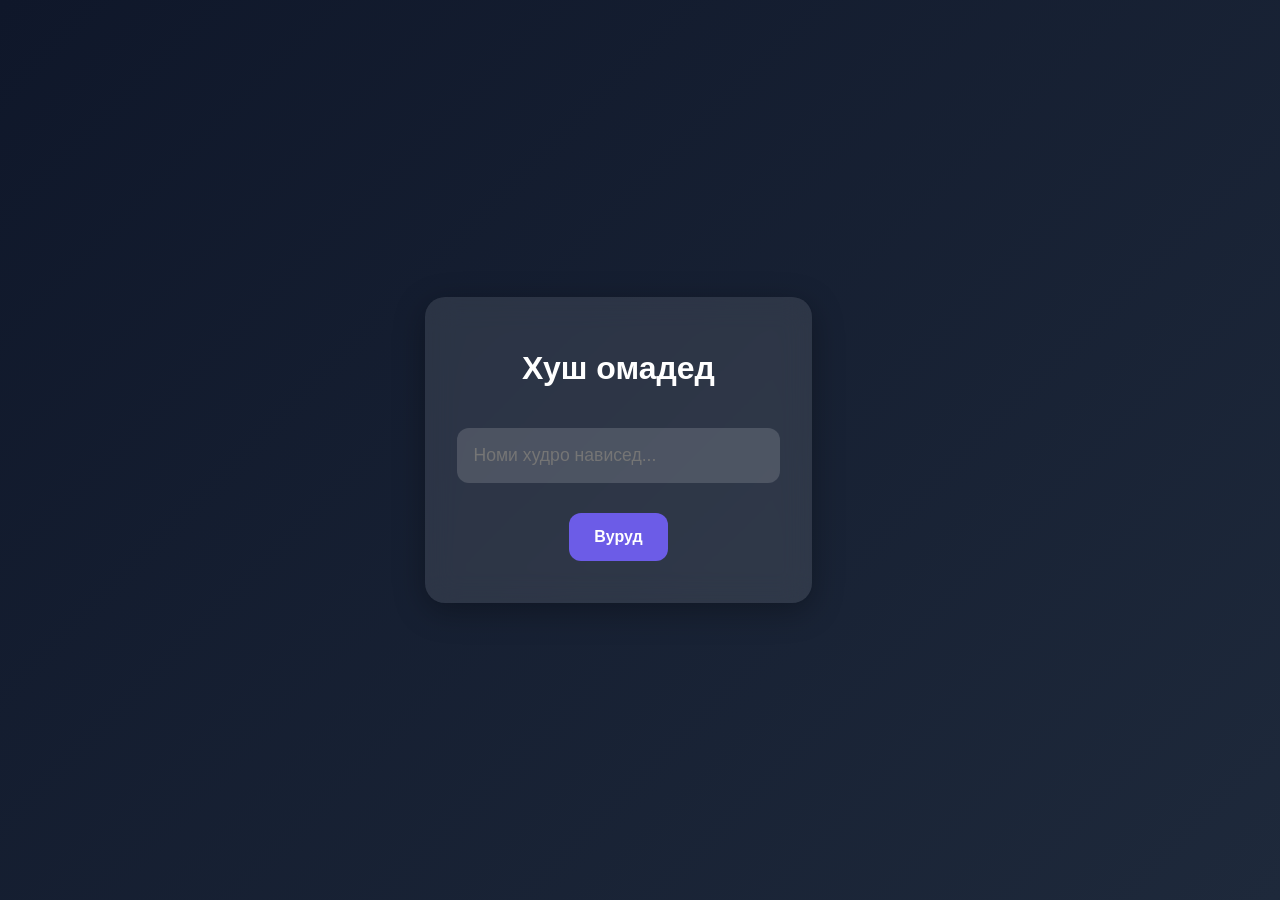
==== index.html @ 891a5638 "Rename Index.html to index.html" ====
<!DOCTYPE html>
<html lang="tg">
<head>
    <meta charset="UTF-8">
    <meta name="viewport" content="width=device-width, initial-scale=1.0, maximum-scale=1.0, user-scalable=no">
    <title>Learn English Levels</title>
    <link rel="stylesheet" href="style.css">
    <style>
        * { -webkit-tap-highlight-color: transparent; }
        body { touch-action: manipulation; }
    </style>
</head>
<body>
    <div id="app">
        <div id="auth-screen" class="container">
            <h1 class="fade-in">Хуш омадед</h1>
            <input type="text" id="username-input" placeholder="Номи худро нависед..." autocomplete="off">
            <button onclick="login()" class="btn-main">Вуруд</button>
        </div>

        <div id="main-menu" class="container hidden">
            <h2 id="welcome-msg"></h2>
            <div class="menu-buttons">
                <button onclick="showLevels()" class="btn-main pulse">Start</button>
                <button onclick="showResults()" class="btn-secondary">Result</button>
            </div>
        </div>

        <div id="level-screen" class="container hidden">
            <h3>Интихоби Левел</h3>
            <div id="levels-grid" class="grid"></div>
            <button onclick="backToMenu()" class="btn-back">Бозгашт</button>
        </div>

        <div id="quiz-screen" class="container hidden">
            <div class="quiz-header">
                <span id="timer">08:00</span>
                <span id="score-counter">Score: 0</span>
            </div>
            <div class="question-box">
                <p>Тарҷума кунед:</p>
                <h2 id="tj-word"></h2>
                <input type="text" 
                       id="en-answer" 
                       placeholder="Инҷо нависед..." 
                       autocomplete="off" 
                       autocorrect="off" 
                       autocapitalize="off" 
                       spellcheck="false">
                <button onclick="checkAnswer()" class="btn-main">Next</button>
            </div>
        </div>

        <div id="result-screen" class="container hidden">
            <h3>Натиҷаҳои шумо</h3>
            <div id="stats-content"></div>
            
            <button onclick="toggleMistakes()" id="btn-mistakes" class="btn-secondary hidden">Намоиши хатогиҳо</button>
            
            <div id="mistakes-list" class="hidden" style="text-align: left; margin-top: 15px; max-height: 200px; overflow-y: auto; background: rgba(0,0,0,0.3); padding: 15px; border-radius: 10px; border: 1px solid rgba(255,255,255,0.1);">
            </div>
            
            <div style="margin-top: 20px;">
                <button onclick="backToMenu()" class="btn-main">Меню</button>
            </div>
        </div>
    </div>

    <script src="script.js"></script>
</body>
</html>
---- style.css ----
:root {
    --primary: #6c5ce7;
    --secondary: #a29bfe;
    --bg: #0f172a;
    --glass: rgba(255, 255, 255, 0.1);
    --error: #ff4757;
    --success: #2ed573;
}

body {
    margin: 0;
    padding: 0;
    font-family: 'Segoe UI', Roboto, sans-serif;
    background: linear-gradient(135deg, #0f172a 0%, #1e293b 100%);
    color: white;
    display: flex;
    justify-content: center;
    align-items: center;
    min-height: 100vh;
    overflow-x: hidden; /* Барои он ки саҳифа ба паҳлу наларзад */
}

.container {
    background: var(--glass); /* Ислоҳ шуд */
    backdrop-filter: blur(15px);
    -webkit-backdrop-filter: blur(15px);
    padding: 2rem;
    border-radius: 20px;
    box-shadow: 0 8px 32px rgba(0, 0, 0, 0.3);
    text-align: center;
    width: 90%;
    max-width: 450px;
    animation: slideUp 0.5s ease;
    box-sizing: border-box;
}

.hidden { display: none; }

input {
    width: 100%; /* Дар телефон 100% қулайтар аст */
    padding: 15px;
    margin: 20px 0;
    border-radius: 12px;
    border: 2px solid transparent;
    background: rgba(255,255,255,0.15);
    color: white;
    font-size: 1.1rem;
    outline: none;
    box-sizing: border-box;
    transition: 0.3s;
}

input:focus {
    background: rgba(255,255,255,0.25);
    border-color: var(--secondary);
}

.btn-main, .btn-secondary, .btn-back {
    padding: 15px 25px;
    border-radius: 12px;
    border: none;
    cursor: pointer;
    font-weight: bold;
    transition: 0.3s;
    margin: 10px 5px;
    font-size: 1rem;
    width: auto;
}

.btn-main { background: var(--primary); color: white; }
.btn-secondary { background: var(--glass); color: white; border: 1px dashed var(--secondary); }

/* Аниматсияи тугмаҳо дар телефон */
.btn-main:active, .btn-secondary:active {
    transform: scale(0.95);
}

/* Стили Grid барои телефон */
.grid {
    display: grid;
    grid-template-columns: repeat(4, 1fr); /* 4 адад дар як қатор барои телефон */
    gap: 12px;
    margin-top: 20px;
}

.level-btn {
    aspect-ratio: 1/1; /* Тугмаҳоро квадрат мекунад */
    display: flex;
    align-items: center;
    justify-content: center;
    background: rgba(255,255,255,0.05);
    border-radius: 12px;
    cursor: pointer;
    font-weight: bold;
    transition: 0.2s;
}

.level-btn.unlocked { 
    background: var(--primary); 
    box-shadow: 0 4px 15px rgba(108, 92, 231, 0.3);
}

.level-btn.locked { opacity: 0.3; cursor: not-allowed; filter: grayscale(1); }

/* Рӯйхати хатогиҳо дар экран */
#mistakes-list p {
    font-size: 0.9rem;
    padding: 8px;
    border-bottom: 1px solid rgba(255,255,255,0.05);
    margin: 0;
}

/* Responsive барои экранҳои хурдтар */
@media (max-width: 400px) {
    .grid { grid-template-columns: repeat(3, 1fr); } /* Дар телефонҳои хеле хурд 3-тоӣ */
    .container { padding: 1.5rem; }
}

/* Animations */
@keyframes slideUp {
    from { transform: translateY(30px); opacity: 0; }
    to { transform: translateY(0); opacity: 1; }
}

@keyframes shake {
    0%, 100% { transform: translateX(0); }
    25% { transform: translateX(-8px); }
    75% { transform: translateX(8px); }
}

.error-shake {
    animation: shake 0.3s ease;
    border: 2px solid var(--error) !important;
}

.correct-glow {
    border: 2px solid var(--success) !important;
    box-shadow: 0 0 20px rgba(46, 213, 115, 0.4);
}
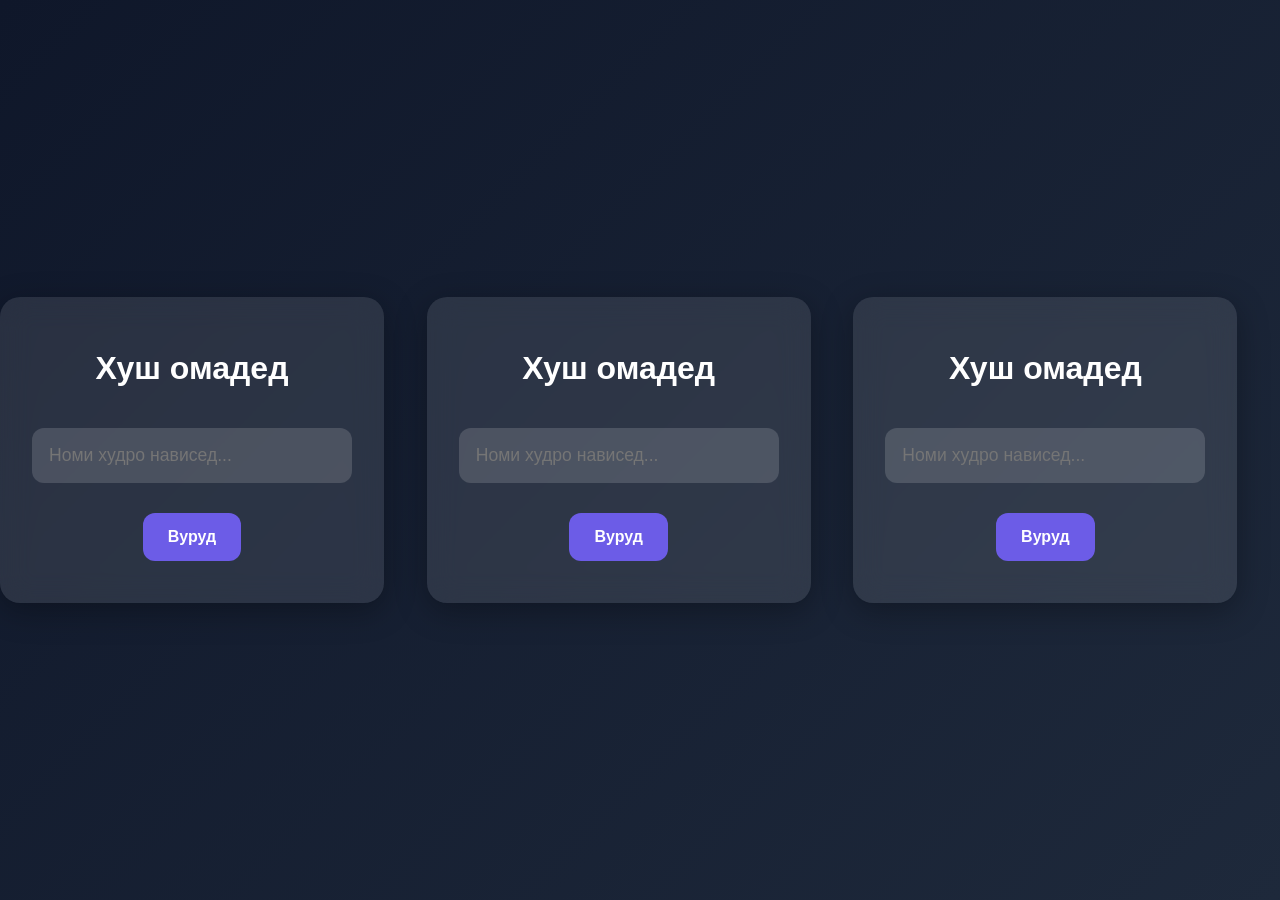
==== commit 7383031c: "Update index.html" ====
--- a/index.html
+++ b/index.html
@@ -8,6 +8,13 @@
     <style>
         * { -webkit-tap-highlight-color: transparent; }
         body { touch-action: manipulation; }
+        /* Услуби иловагӣ барои тугмаҳои натиҷа */
+        .result-actions {
+            display: flex;
+            flex-direction: column;
+            gap: 10px;
+            margin-top: 20px;
+        }
     </style>
 </head>
 <body>
@@ -55,13 +62,173 @@
             <h3>Натиҷаҳои шумо</h3>
             <div id="stats-content"></div>
             
-            <button onclick="toggleMistakes()" id="btn-mistakes" class="btn-secondary hidden">Намоиши хатогиҳо</button>
+            <div class="result-actions">
+                <button onclick="toggleMistakes()" id="btn-mistakes" class="btn-secondary hidden">Намоиши хатогиҳо</button>
+                
+                <button onclick="startQuiz(currentLevel)" class="btn-main" style="background: #f1c40f; color: #000;">🔄 Такрор кардан</button>
+                
+                <button onclick="backToMenu()" class="btn-secondary">Менюи асосӣ</button>
+            </div>
             
             <div id="mistakes-list" class="hidden" style="text-align: left; margin-top: 15px; max-height: 200px; overflow-y: auto; background: rgba(0,0,0,0.3); padding: 15px; border-radius: 10px; border: 1px solid rgba(255,255,255,0.1);">
             </div>
-            
-            <div style="margin-top: 20px;">
-                <button onclick="backToMenu()" class="btn-main">Меню</button>
+        </div>
+    </div>
+
+    <script src="script.js"></script>
+</body>
+</html><!DOCTYPE html>
+<html lang="tg">
+<head>
+    <meta charset="UTF-8">
+    <meta name="viewport" content="width=device-width, initial-scale=1.0, maximum-scale=1.0, user-scalable=no">
+    <title>Learn English Levels</title>
+    <link rel="stylesheet" href="style.css">
+    <style>
+        * { -webkit-tap-highlight-color: transparent; }
+        body { touch-action: manipulation; }
+        /* Услуби иловагӣ барои тугмаҳои натиҷа */
+        .result-actions {
+            display: flex;
+            flex-direction: column;
+            gap: 10px;
+            margin-top: 20px;
+        }
+    </style>
+</head>
+<body>
+    <div id="app">
+        <div id="auth-screen" class="container">
+            <h1 class="fade-in">Хуш омадед</h1>
+            <input type="text" id="username-input" placeholder="Номи худро нависед..." autocomplete="off">
+            <button onclick="login()" class="btn-main">Вуруд</button>
+        </div>
+
+        <div id="main-menu" class="container hidden">
+            <h2 id="welcome-msg"></h2>
+            <div class="menu-buttons">
+                <button onclick="showLevels()" class="btn-main pulse">Start</button>
+                <button onclick="showResults()" class="btn-secondary">Result</button>
+            </div>
+        </div>
+
+        <div id="level-screen" class="container hidden">
+            <h3>Интихоби Левел</h3>
+            <div id="levels-grid" class="grid"></div>
+            <button onclick="backToMenu()" class="btn-back">Бозгашт</button>
+        </div>
+
+        <div id="quiz-screen" class="container hidden">
+            <div class="quiz-header">
+                <span id="timer">08:00</span>
+                <span id="score-counter">Score: 0</span>
+            </div>
+            <div class="question-box">
+                <p>Тарҷума кунед:</p>
+                <h2 id="tj-word"></h2>
+                <input type="text" 
+                       id="en-answer" 
+                       placeholder="Инҷо нависед..." 
+                       autocomplete="off" 
+                       autocorrect="off" 
+                       autocapitalize="off" 
+                       spellcheck="false">
+                <button onclick="checkAnswer()" class="btn-main">Next</button>
+            </div>
+        </div>
+
+        <div id="result-screen" class="container hidden">
+            <h3>Натиҷаҳои шумо</h3>
+            <div id="stats-content"></div>
+            
+            <div class="result-actions">
+                <button onclick="toggleMistakes()" id="btn-mistakes" class="btn-secondary hidden">Намоиши хатогиҳо</button>
+                
+                <button onclick="startQuiz(currentLevel)" class="btn-main" style="background: #f1c40f; color: #000;">🔄 Такрор кардан</button>
+                
+                <button onclick="backToMenu()" class="btn-secondary">Менюи асосӣ</button>
+            </div>
+            
+            <div id="mistakes-list" class="hidden" style="text-align: left; margin-top: 15px; max-height: 200px; overflow-y: auto; background: rgba(0,0,0,0.3); padding: 15px; border-radius: 10px; border: 1px solid rgba(255,255,255,0.1);">
+            </div>
+        </div>
+    </div>
+
+    <script src="script.js"></script>
+</body>
+</html><!DOCTYPE html>
+<html lang="tg">
+<head>
+    <meta charset="UTF-8">
+    <meta name="viewport" content="width=device-width, initial-scale=1.0, maximum-scale=1.0, user-scalable=no">
+    <title>Learn English Levels</title>
+    <link rel="stylesheet" href="style.css">
+    <style>
+        * { -webkit-tap-highlight-color: transparent; }
+        body { touch-action: manipulation; }
+        /* Услуби иловагӣ барои тугмаҳои натиҷа */
+        .result-actions {
+            display: flex;
+            flex-direction: column;
+            gap: 10px;
+            margin-top: 20px;
+        }
+    </style>
+</head>
+<body>
+    <div id="app">
+        <div id="auth-screen" class="container">
+            <h1 class="fade-in">Хуш омадед</h1>
+            <input type="text" id="username-input" placeholder="Номи худро нависед..." autocomplete="off">
+            <button onclick="login()" class="btn-main">Вуруд</button>
+        </div>
+
+        <div id="main-menu" class="container hidden">
+            <h2 id="welcome-msg"></h2>
+            <div class="menu-buttons">
+                <button onclick="showLevels()" class="btn-main pulse">Start</button>
+                <button onclick="showResults()" class="btn-secondary">Result</button>
+            </div>
+        </div>
+
+        <div id="level-screen" class="container hidden">
+            <h3>Интихоби Левел</h3>
+            <div id="levels-grid" class="grid"></div>
+            <button onclick="backToMenu()" class="btn-back">Бозгашт</button>
+        </div>
+
+        <div id="quiz-screen" class="container hidden">
+            <div class="quiz-header">
+                <span id="timer">08:00</span>
+                <span id="score-counter">Score: 0</span>
+            </div>
+            <div class="question-box">
+                <p>Тарҷума кунед:</p>
+                <h2 id="tj-word"></h2>
+                <input type="text" 
+                       id="en-answer" 
+                       placeholder="Инҷо нависед..." 
+                       autocomplete="off" 
+                       autocorrect="off" 
+                       autocapitalize="off" 
+                       spellcheck="false">
+                <button onclick="checkAnswer()" class="btn-main">Next</button>
+            </div>
+        </div>
+
+        <div id="result-screen" class="container hidden">
+            <h3>Натиҷаҳои шумо</h3>
+            <div id="stats-content"></div>
+            
+            <div class="result-actions">
+                <button onclick="toggleMistakes()" id="btn-mistakes" class="btn-secondary hidden">Намоиши хатогиҳо</button>
+                
+                <button onclick="startQuiz(currentLevel)" class="btn-main" style="background: #f1c40f; color: #000;">🔄 Такрор кардан</button>
+                
+                <button onclick="backToMenu()" class="btn-secondary">Менюи асосӣ</button>
+            </div>
+            
+            <div id="mistakes-list" class="hidden" style="text-align: left; margin-top: 15px; max-height: 200px; overflow-y: auto; background: rgba(0,0,0,0.3); padding: 15px; border-radius: 10px; border: 1px solid rgba(255,255,255,0.1);">
             </div>
         </div>
     </div>
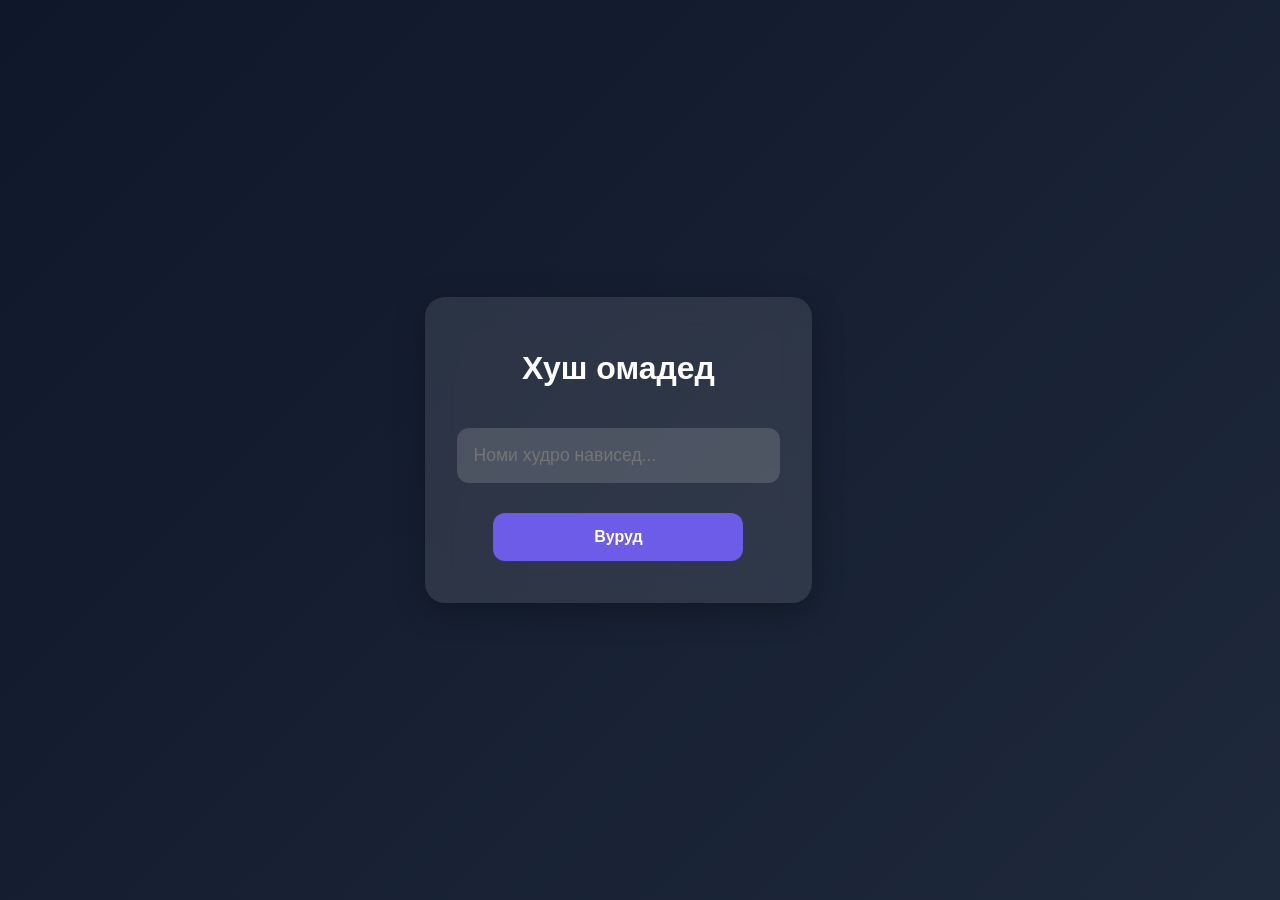
==== commit 49df123d: "Update index.html" ====
--- a/index.html
+++ b/index.html
@@ -8,19 +8,12 @@
     <style>
         * { -webkit-tap-highlight-color: transparent; }
         body { touch-action: manipulation; }
-        /* Услуби иловагӣ барои тугмаҳои натиҷа */
-        .result-actions {
-            display: flex;
-            flex-direction: column;
-            gap: 10px;
-            margin-top: 20px;
-        }
     </style>
 </head>
 <body>
     <div id="app">
         <div id="auth-screen" class="container">
-            <h1 class="fade-in">Хуш омадед</h1>
+            <h1>Хуш омадед</h1>
             <input type="text" id="username-input" placeholder="Номи худро нависед..." autocomplete="off">
             <button onclick="login()" class="btn-main">Вуруд</button>
         </div>
@@ -28,7 +21,7 @@
         <div id="main-menu" class="container hidden">
             <h2 id="welcome-msg"></h2>
             <div class="menu-buttons">
-                <button onclick="showLevels()" class="btn-main pulse">Start</button>
+                <button onclick="showLevels()" class="btn-main">Start</button>
                 <button onclick="showResults()" class="btn-secondary">Result</button>
             </div>
         </div>
@@ -47,192 +40,22 @@
             <div class="question-box">
                 <p>Тарҷума кунед:</p>
                 <h2 id="tj-word"></h2>
-                <input type="text" 
-                       id="en-answer" 
-                       placeholder="Инҷо нависед..." 
-                       autocomplete="off" 
-                       autocorrect="off" 
-                       autocapitalize="off" 
-                       spellcheck="false">
+                <input type="text" id="en-answer" placeholder="Инҷо нависед..." autocomplete="off">
                 <button onclick="checkAnswer()" class="btn-main">Next</button>
             </div>
         </div>
 
         <div id="result-screen" class="container hidden">
-            <h3>Натиҷаҳои шумо</h3>
+            <h3>Натиҷаҳо</h3>
             <div id="stats-content"></div>
-            
             <div class="result-actions">
-                <button onclick="toggleMistakes()" id="btn-mistakes" class="btn-secondary hidden">Намоиши хатогиҳо</button>
-                
-                <button onclick="startQuiz(currentLevel)" class="btn-main" style="background: #f1c40f; color: #000;">🔄 Такрор кардан</button>
-                
-                <button onclick="backToMenu()" class="btn-secondary">Менюи асосӣ</button>
+                <button onclick="toggleMistakes()" id="btn-mistakes" class="btn-secondary hidden">Хатогиҳо</button>
+                <button onclick="startQuiz(currentLevel)" class="btn-repeat">🔄 Такрор кардан</button>
+                <button onclick="backToMenu()" class="btn-main">Меню</button>
             </div>
-            
-            <div id="mistakes-list" class="hidden" style="text-align: left; margin-top: 15px; max-height: 200px; overflow-y: auto; background: rgba(0,0,0,0.3); padding: 15px; border-radius: 10px; border: 1px solid rgba(255,255,255,0.1);">
-            </div>
+            <div id="mistakes-list" class="hidden"></div>
         </div>
     </div>
-
-    <script src="script.js"></script>
-</body>
-</html><!DOCTYPE html>
-<html lang="tg">
-<head>
-    <meta charset="UTF-8">
-    <meta name="viewport" content="width=device-width, initial-scale=1.0, maximum-scale=1.0, user-scalable=no">
-    <title>Learn English Levels</title>
-    <link rel="stylesheet" href="style.css">
-    <style>
-        * { -webkit-tap-highlight-color: transparent; }
-        body { touch-action: manipulation; }
-        /* Услуби иловагӣ барои тугмаҳои натиҷа */
-        .result-actions {
-            display: flex;
-            flex-direction: column;
-            gap: 10px;
-            margin-top: 20px;
-        }
-    </style>
-</head>
-<body>
-    <div id="app">
-        <div id="auth-screen" class="container">
-            <h1 class="fade-in">Хуш омадед</h1>
-            <input type="text" id="username-input" placeholder="Номи худро нависед..." autocomplete="off">
-            <button onclick="login()" class="btn-main">Вуруд</button>
-        </div>
-
-        <div id="main-menu" class="container hidden">
-            <h2 id="welcome-msg"></h2>
-            <div class="menu-buttons">
-                <button onclick="showLevels()" class="btn-main pulse">Start</button>
-                <button onclick="showResults()" class="btn-secondary">Result</button>
-            </div>
-        </div>
-
-        <div id="level-screen" class="container hidden">
-            <h3>Интихоби Левел</h3>
-            <div id="levels-grid" class="grid"></div>
-            <button onclick="backToMenu()" class="btn-back">Бозгашт</button>
-        </div>
-
-        <div id="quiz-screen" class="container hidden">
-            <div class="quiz-header">
-                <span id="timer">08:00</span>
-                <span id="score-counter">Score: 0</span>
-            </div>
-            <div class="question-box">
-                <p>Тарҷума кунед:</p>
-                <h2 id="tj-word"></h2>
-                <input type="text" 
-                       id="en-answer" 
-                       placeholder="Инҷо нависед..." 
-                       autocomplete="off" 
-                       autocorrect="off" 
-                       autocapitalize="off" 
-                       spellcheck="false">
-                <button onclick="checkAnswer()" class="btn-main">Next</button>
-            </div>
-        </div>
-
-        <div id="result-screen" class="container hidden">
-            <h3>Натиҷаҳои шумо</h3>
-            <div id="stats-content"></div>
-            
-            <div class="result-actions">
-                <button onclick="toggleMistakes()" id="btn-mistakes" class="btn-secondary hidden">Намоиши хатогиҳо</button>
-                
-                <button onclick="startQuiz(currentLevel)" class="btn-main" style="background: #f1c40f; color: #000;">🔄 Такрор кардан</button>
-                
-                <button onclick="backToMenu()" class="btn-secondary">Менюи асосӣ</button>
-            </div>
-            
-            <div id="mistakes-list" class="hidden" style="text-align: left; margin-top: 15px; max-height: 200px; overflow-y: auto; background: rgba(0,0,0,0.3); padding: 15px; border-radius: 10px; border: 1px solid rgba(255,255,255,0.1);">
-            </div>
-        </div>
-    </div>
-
-    <script src="script.js"></script>
-</body>
-</html><!DOCTYPE html>
-<html lang="tg">
-<head>
-    <meta charset="UTF-8">
-    <meta name="viewport" content="width=device-width, initial-scale=1.0, maximum-scale=1.0, user-scalable=no">
-    <title>Learn English Levels</title>
-    <link rel="stylesheet" href="style.css">
-    <style>
-        * { -webkit-tap-highlight-color: transparent; }
-        body { touch-action: manipulation; }
-        /* Услуби иловагӣ барои тугмаҳои натиҷа */
-        .result-actions {
-            display: flex;
-            flex-direction: column;
-            gap: 10px;
-            margin-top: 20px;
-        }
-    </style>
-</head>
-<body>
-    <div id="app">
-        <div id="auth-screen" class="container">
-            <h1 class="fade-in">Хуш омадед</h1>
-            <input type="text" id="username-input" placeholder="Номи худро нависед..." autocomplete="off">
-            <button onclick="login()" class="btn-main">Вуруд</button>
-        </div>
-
-        <div id="main-menu" class="container hidden">
-            <h2 id="welcome-msg"></h2>
-            <div class="menu-buttons">
-                <button onclick="showLevels()" class="btn-main pulse">Start</button>
-                <button onclick="showResults()" class="btn-secondary">Result</button>
-            </div>
-        </div>
-
-        <div id="level-screen" class="container hidden">
-            <h3>Интихоби Левел</h3>
-            <div id="levels-grid" class="grid"></div>
-            <button onclick="backToMenu()" class="btn-back">Бозгашт</button>
-        </div>
-
-        <div id="quiz-screen" class="container hidden">
-            <div class="quiz-header">
-                <span id="timer">08:00</span>
-                <span id="score-counter">Score: 0</span>
-            </div>
-            <div class="question-box">
-                <p>Тарҷума кунед:</p>
-                <h2 id="tj-word"></h2>
-                <input type="text" 
-                       id="en-answer" 
-                       placeholder="Инҷо нависед..." 
-                       autocomplete="off" 
-                       autocorrect="off" 
-                       autocapitalize="off" 
-                       spellcheck="false">
-                <button onclick="checkAnswer()" class="btn-main">Next</button>
-            </div>
-        </div>
-
-        <div id="result-screen" class="container hidden">
-            <h3>Натиҷаҳои шумо</h3>
-            <div id="stats-content"></div>
-            
-            <div class="result-actions">
-                <button onclick="toggleMistakes()" id="btn-mistakes" class="btn-secondary hidden">Намоиши хатогиҳо</button>
-                
-                <button onclick="startQuiz(currentLevel)" class="btn-main" style="background: #f1c40f; color: #000;">🔄 Такрор кардан</button>
-                
-                <button onclick="backToMenu()" class="btn-secondary">Менюи асосӣ</button>
-            </div>
-            
-            <div id="mistakes-list" class="hidden" style="text-align: left; margin-top: 15px; max-height: 200px; overflow-y: auto; background: rgba(0,0,0,0.3); padding: 15px; border-radius: 10px; border: 1px solid rgba(255,255,255,0.1);">
-            </div>
-        </div>
-    </div>
-
     <script src="script.js"></script>
 </body>
 </html>
--- a/style.css
+++ b/style.css
@@ -5,6 +5,7 @@
     --glass: rgba(255, 255, 255, 0.1);
     --error: #ff4757;
     --success: #2ed573;
+    --warning: #f1c40f; /* Ранги зард барои тугмаи такрор */
 }
 
 body {
@@ -17,11 +18,11 @@
     justify-content: center;
     align-items: center;
     min-height: 100vh;
-    overflow-x: hidden; /* Барои он ки саҳифа ба паҳлу наларзад */
+    overflow-x: hidden;
 }
 
 .container {
-    background: var(--glass); /* Ислоҳ шуд */
+    background: var(--glass);
     backdrop-filter: blur(15px);
     -webkit-backdrop-filter: blur(15px);
     padding: 2rem;
@@ -37,7 +38,7 @@
 .hidden { display: none; }
 
 input {
-    width: 100%; /* Дар телефон 100% қулайтар аст */
+    width: 100%;
     padding: 15px;
     margin: 20px 0;
     border-radius: 12px;
@@ -55,7 +56,8 @@
     border-color: var(--secondary);
 }
 
-.btn-main, .btn-secondary, .btn-back {
+/* Тугмаҳо */
+.btn-main, .btn-secondary, .btn-back, .btn-repeat {
     padding: 15px 25px;
     border-radius: 12px;
     border: none;
@@ -64,27 +66,43 @@
     transition: 0.3s;
     margin: 10px 5px;
     font-size: 1rem;
-    width: auto;
+    width: 100%; /* Дар дохили натиҷаҳо 100% беҳтар аст */
+    max-width: 250px;
 }
 
 .btn-main { background: var(--primary); color: white; }
 .btn-secondary { background: var(--glass); color: white; border: 1px dashed var(--secondary); }
 
-/* Аниматсияи тугмаҳо дар телефон */
-.btn-main:active, .btn-secondary:active {
+/* Тугмаи Такрор */
+.btn-repeat {
+    background: var(--warning);
+    color: #000;
+    box-shadow: 0 4px 15px rgba(241, 196, 15, 0.3);
+}
+
+.btn-main:active, .btn-secondary:active, .btn-repeat:active {
     transform: scale(0.95);
 }
 
-/* Стили Grid барои телефон */
+/* Блоки тугмаҳои натиҷа */
+.result-actions {
+    display: flex;
+    flex-direction: column;
+    align-items: center;
+    gap: 5px;
+    margin-top: 20px;
+}
+
+/* Стили Grid */
 .grid {
     display: grid;
-    grid-template-columns: repeat(4, 1fr); /* 4 адад дар як қатор барои телефон */
+    grid-template-columns: repeat(4, 1fr);
     gap: 12px;
     margin-top: 20px;
 }
 
 .level-btn {
-    aspect-ratio: 1/1; /* Тугмаҳоро квадрат мекунад */
+    aspect-ratio: 1/1;
     display: flex;
     align-items: center;
     justify-content: center;
@@ -102,7 +120,18 @@
 
 .level-btn.locked { opacity: 0.3; cursor: not-allowed; filter: grayscale(1); }
 
-/* Рӯйхати хатогиҳо дар экран */
+/* Рӯйхати хатогиҳо */
+#mistakes-list {
+    text-align: left;
+    margin-top: 15px;
+    max-height: 200px;
+    overflow-y: auto;
+    background: rgba(0,0,0,0.3);
+    padding: 15px;
+    border-radius: 10px;
+    border: 1px solid rgba(255,255,255,0.1);
+}
+
 #mistakes-list p {
     font-size: 0.9rem;
     padding: 8px;
@@ -110,13 +139,15 @@
     margin: 0;
 }
 
-/* Responsive барои экранҳои хурдтар */
+/* Скроллбар барои хатогиҳо */
+#mistakes-list::-webkit-scrollbar { width: 4px; }
+#mistakes-list::-webkit-scrollbar-thumb { background: var(--secondary); border-radius: 10px; }
+
 @media (max-width: 400px) {
-    .grid { grid-template-columns: repeat(3, 1fr); } /* Дар телефонҳои хеле хурд 3-тоӣ */
+    .grid { grid-template-columns: repeat(3, 1fr); }
     .container { padding: 1.5rem; }
 }
 
-/* Animations */
 @keyframes slideUp {
     from { transform: translateY(30px); opacity: 0; }
     to { transform: translateY(0); opacity: 1; }
@@ -136,4 +167,173 @@
 .correct-glow {
     border: 2px solid var(--success) !important;
     box-shadow: 0 0 20px rgba(46, 213, 115, 0.4);
-}
+}:root {
+    --primary: #6c5ce7;
+    --secondary: #a29bfe;
+    --bg: #0f172a;
+    --glass: rgba(255, 255, 255, 0.1);
+    --error: #ff4757;
+    --success: #2ed573;
+    --warning: #f1c40f; /* Ранги зард барои тугмаи такрор */
+}
+
+body {
+    margin: 0;
+    padding: 0;
+    font-family: 'Segoe UI', Roboto, sans-serif;
+    background: linear-gradient(135deg, #0f172a 0%, #1e293b 100%);
+    color: white;
+    display: flex;
+    justify-content: center;
+    align-items: center;
+    min-height: 100vh;
+    overflow-x: hidden;
+}
+
+.container {
+    background: var(--glass);
+    backdrop-filter: blur(15px);
+    -webkit-backdrop-filter: blur(15px);
+    padding: 2rem;
+    border-radius: 20px;
+    box-shadow: 0 8px 32px rgba(0, 0, 0, 0.3);
+    text-align: center;
+    width: 90%;
+    max-width: 450px;
+    animation: slideUp 0.5s ease;
+    box-sizing: border-box;
+}
+
+.hidden { display: none; }
+
+input {
+    width: 100%;
+    padding: 15px;
+    margin: 20px 0;
+    border-radius: 12px;
+    border: 2px solid transparent;
+    background: rgba(255,255,255,0.15);
+    color: white;
+    font-size: 1.1rem;
+    outline: none;
+    box-sizing: border-box;
+    transition: 0.3s;
+}
+
+input:focus {
+    background: rgba(255,255,255,0.25);
+    border-color: var(--secondary);
+}
+
+/* Тугмаҳо */
+.btn-main, .btn-secondary, .btn-back, .btn-repeat {
+    padding: 15px 25px;
+    border-radius: 12px;
+    border: none;
+    cursor: pointer;
+    font-weight: bold;
+    transition: 0.3s;
+    margin: 10px 5px;
+    font-size: 1rem;
+    width: 100%; /* Дар дохили натиҷаҳо 100% беҳтар аст */
+    max-width: 250px;
+}
+
+.btn-main { background: var(--primary); color: white; }
+.btn-secondary { background: var(--glass); color: white; border: 1px dashed var(--secondary); }
+
+/* Тугмаи Такрор */
+.btn-repeat {
+    background: var(--warning);
+    color: #000;
+    box-shadow: 0 4px 15px rgba(241, 196, 15, 0.3);
+}
+
+.btn-main:active, .btn-secondary:active, .btn-repeat:active {
+    transform: scale(0.95);
+}
+
+/* Блоки тугмаҳои натиҷа */
+.result-actions {
+    display: flex;
+    flex-direction: column;
+    align-items: center;
+    gap: 5px;
+    margin-top: 20px;
+}
+
+/* Стили Grid */
+.grid {
+    display: grid;
+    grid-template-columns: repeat(4, 1fr);
+    gap: 12px;
+    margin-top: 20px;
+}
+
+.level-btn {
+    aspect-ratio: 1/1;
+    display: flex;
+    align-items: center;
+    justify-content: center;
+    background: rgba(255,255,255,0.05);
+    border-radius: 12px;
+    cursor: pointer;
+    font-weight: bold;
+    transition: 0.2s;
+}
+
+.level-btn.unlocked { 
+    background: var(--primary); 
+    box-shadow: 0 4px 15px rgba(108, 92, 231, 0.3);
+}
+
+.level-btn.locked { opacity: 0.3; cursor: not-allowed; filter: grayscale(1); }
+
+/* Рӯйхати хатогиҳо */
+#mistakes-list {
+    text-align: left;
+    margin-top: 15px;
+    max-height: 200px;
+    overflow-y: auto;
+    background: rgba(0,0,0,0.3);
+    padding: 15px;
+    border-radius: 10px;
+    border: 1px solid rgba(255,255,255,0.1);
+}
+
+#mistakes-list p {
+    font-size: 0.9rem;
+    padding: 8px;
+    border-bottom: 1px solid rgba(255,255,255,0.05);
+    margin: 0;
+}
+
+/* Скроллбар барои хатогиҳо */
+#mistakes-list::-webkit-scrollbar { width: 4px; }
+#mistakes-list::-webkit-scrollbar-thumb { background: var(--secondary); border-radius: 10px; }
+
+@media (max-width: 400px) {
+    .grid { grid-template-columns: repeat(3, 1fr); }
+    .container { padding: 1.5rem; }
+}
+
+@keyframes slideUp {
+    from { transform: translateY(30px); opacity: 0; }
+    to { transform: translateY(0); opacity: 1; }
+}
+
+@keyframes shake {
+    0%, 100% { transform: translateX(0); }
+    25% { transform: translateX(-8px); }
+    75% { transform: translateX(8px); }
+}
+
+.error-shake {
+    animation: shake 0.3s ease;
+    border: 2px solid var(--error) !important;
+}
+
+.correct-glow {
+    border: 2px solid var(--success) !important;
+    box-shadow: 0 0 20px rgba(46, 213, 115, 0.4);
+}
